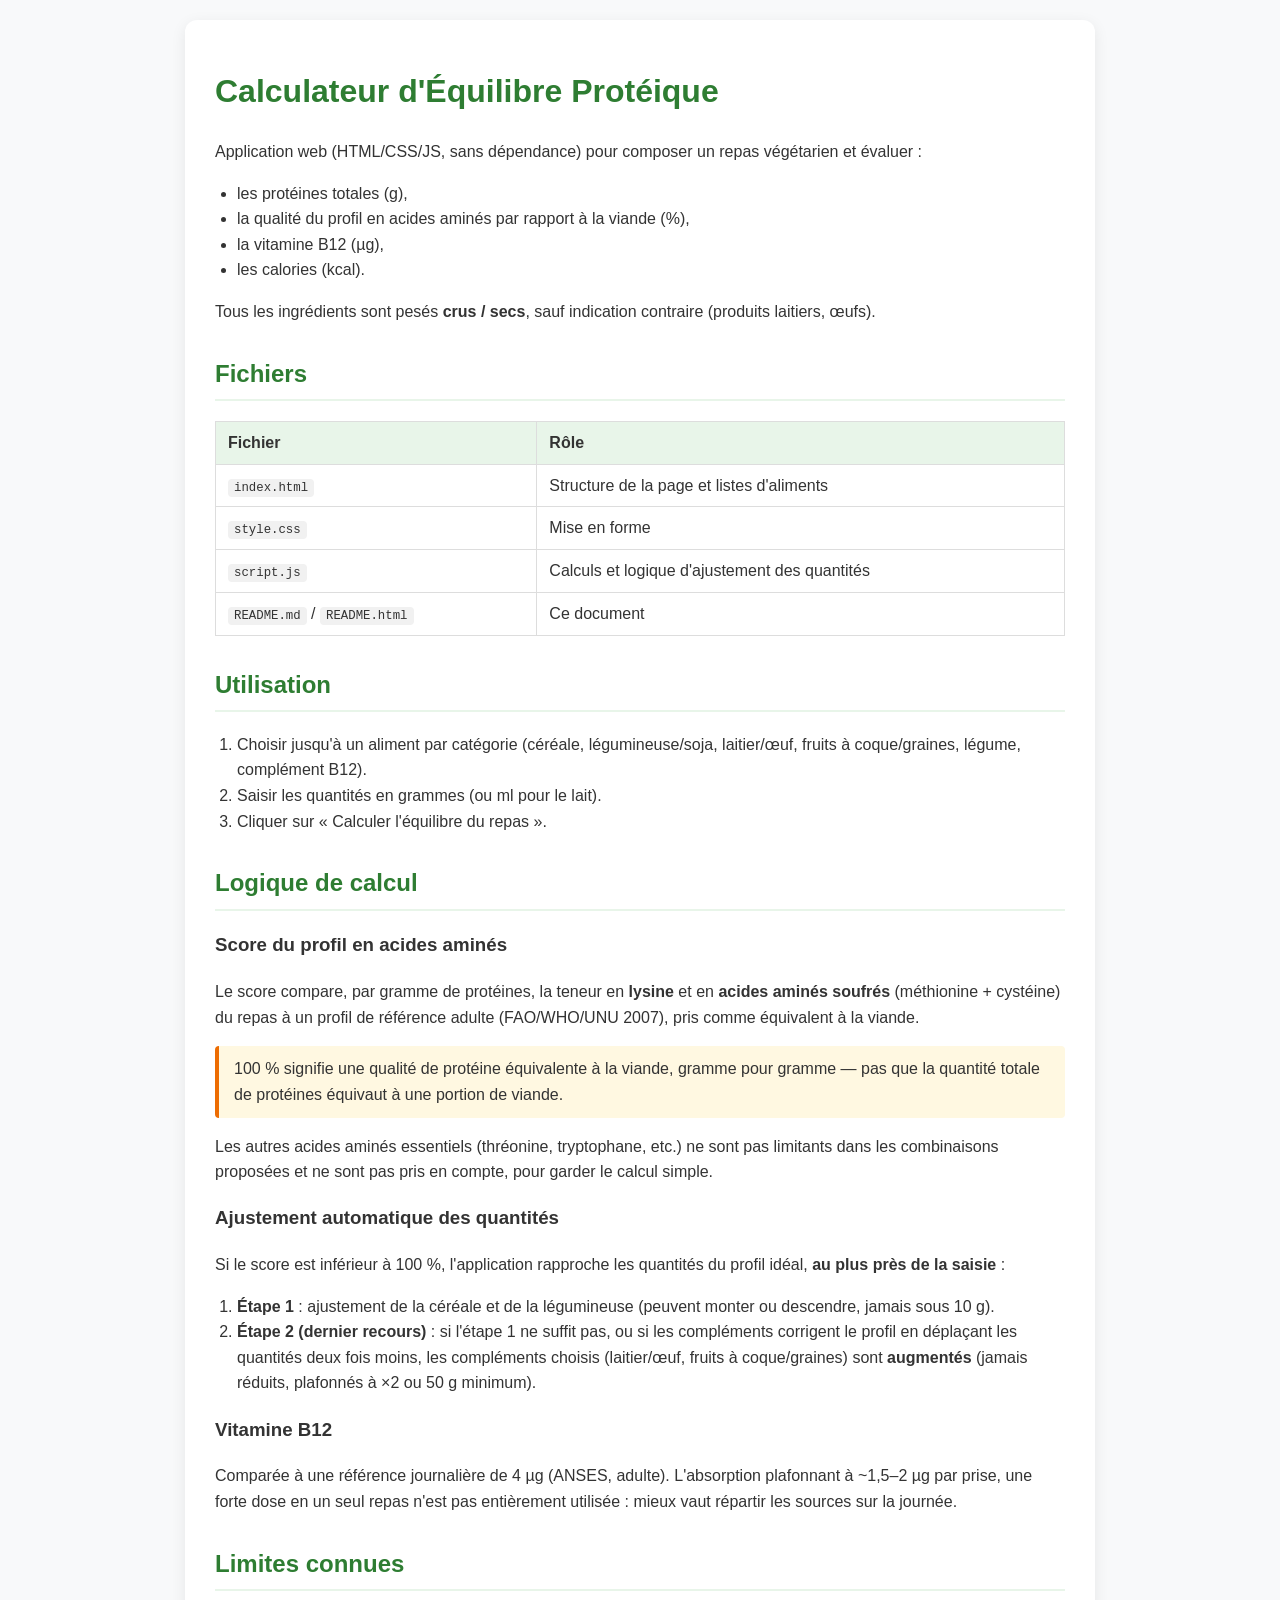
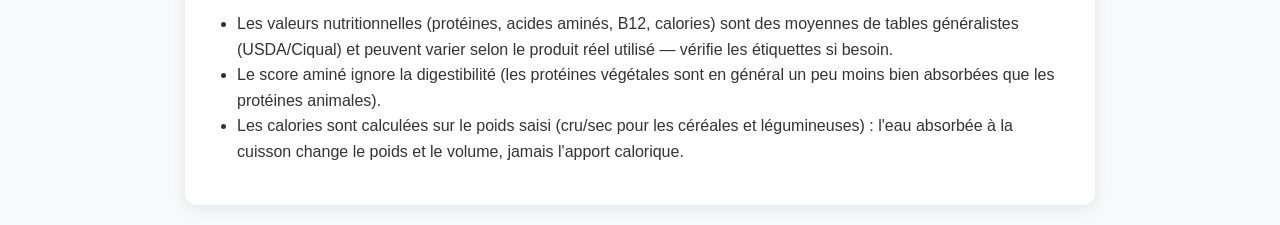
==== readme.html @ 2e09114a "Create README.html for Protein Balance Calculator Added a comprehensive README file for the Protein " ====
<!DOCTYPE html>
<html lang="fr">
<head>
<meta charset="UTF-8">
<meta name="viewport" content="width=device-width, initial-scale=1.0">
<title>README — Calculateur d'Équilibre Protéique</title>
<style>
  :root { --primary: #2e7d32; --bg: #f8f9fa; --text: #333; }
  body { font-family: 'Segoe UI', Tahoma, Geneva, Verdana, sans-serif; background: var(--bg); color: var(--text); line-height: 1.6; margin: 0; padding: 20px; }
  .container { max-width: 850px; margin: 0 auto; background: #fff; padding: 25px 30px; border-radius: 12px; box-shadow: 0 4px 15px rgba(0,0,0,0.08); }
  h1 { color: var(--primary); }
  h2 { color: var(--primary); border-bottom: 2px solid #e8f5e9; padding-bottom: 6px; margin-top: 30px; }
  table { border-collapse: collapse; width: 100%; margin: 15px 0; }
  th, td { border: 1px solid #ddd; padding: 8px 12px; text-align: left; }
  th { background: #e8f5e9; }
  code { background: #f1f1f1; padding: 2px 6px; border-radius: 4px; font-size: 0.95em; }
  ul, ol { padding-left: 22px; }
  .note { background: #fff8e1; border-left: 4px solid #ed6c02; padding: 10px 15px; border-radius: 4px; }
</style>
</head>
<body>
<div class="container">

<h1>Calculateur d'Équilibre Protéique</h1>
<p>Application web (HTML/CSS/JS, sans dépendance) pour composer un repas végétarien et évaluer :</p>
<ul>
  <li>les protéines totales (g),</li>
  <li>la qualité du profil en acides aminés par rapport à la viande (%),</li>
  <li>la vitamine B12 (µg),</li>
  <li>les calories (kcal).</li>
</ul>
<p>Tous les ingrédients sont pesés <strong>crus / secs</strong>, sauf indication contraire (produits laitiers, œufs).</p>

<h2>Fichiers</h2>
<table>
  <tr><th>Fichier</th><th>Rôle</th></tr>
  <tr><td><code>index.html</code></td><td>Structure de la page et listes d'aliments</td></tr>
  <tr><td><code>style.css</code></td><td>Mise en forme</td></tr>
  <tr><td><code>script.js</code></td><td>Calculs et logique d'ajustement des quantités</td></tr>
  <tr><td><code>README.md</code> / <code>README.html</code></td><td>Ce document</td></tr>
</table>

<h2>Utilisation</h2>
<ol>
  <li>Choisir jusqu'à un aliment par catégorie (céréale, légumineuse/soja, laitier/œuf, fruits à coque/graines, légume, complément B12).</li>
  <li>Saisir les quantités en grammes (ou ml pour le lait).</li>
  <li>Cliquer sur « Calculer l'équilibre du repas ».</li>
</ol>

<h2>Logique de calcul</h2>

<h3>Score du profil en acides aminés</h3>
<p>Le score compare, par gramme de protéines, la teneur en <strong>lysine</strong> et en <strong>acides aminés soufrés</strong> (méthionine + cystéine) du repas à un profil de référence adulte (FAO/WHO/UNU 2007), pris comme équivalent à la viande.</p>
<div class="note">100 % signifie une qualité de protéine équivalente à la viande, gramme pour gramme — pas que la quantité totale de protéines équivaut à une portion de viande.</div>
<p>Les autres acides aminés essentiels (thréonine, tryptophane, etc.) ne sont pas limitants dans les combinaisons proposées et ne sont pas pris en compte, pour garder le calcul simple.</p>

<h3>Ajustement automatique des quantités</h3>
<p>Si le score est inférieur à 100 %, l'application rapproche les quantités du profil idéal, <strong>au plus près de la saisie</strong> :</p>
<ol>
  <li><strong>Étape 1</strong> : ajustement de la céréale et de la légumineuse (peuvent monter ou descendre, jamais sous 10 g).</li>
  <li><strong>Étape 2 (dernier recours)</strong> : si l'étape 1 ne suffit pas, ou si les compléments corrigent le profil en déplaçant les quantités deux fois moins, les compléments choisis (laitier/œuf, fruits à coque/graines) sont <strong>augmentés</strong> (jamais réduits, plafonnés à ×2 ou 50 g minimum).</li>
</ol>

<h3>Vitamine B12</h3>
<p>Comparée à une référence journalière de 4 µg (ANSES, adulte). L'absorption plafonnant à ~1,5–2 µg par prise, une forte dose en un seul repas n'est pas entièrement utilisée : mieux vaut répartir les sources sur la journée.</p>

<h2>Limites connues</h2>
<ul>
  <li>Les valeurs nutritionnelles (protéines, acides aminés, B12, calories) sont des moyennes de tables généralistes (USDA/Ciqual) et peuvent varier selon le produit réel utilisé — vérifie les étiquettes si besoin.</li>
  <li>Le score aminé ignore la digestibilité (les protéines végétales sont en général un peu moins bien absorbées que les protéines animales).</li>
  <li>Les calories sont calculées sur le poids saisi (cru/sec pour les céréales et légumineuses) : l'eau absorbée à la cuisson change le poids et le volume, jamais l'apport calorique.</li>
</ul>

</div>
</body>
</html>
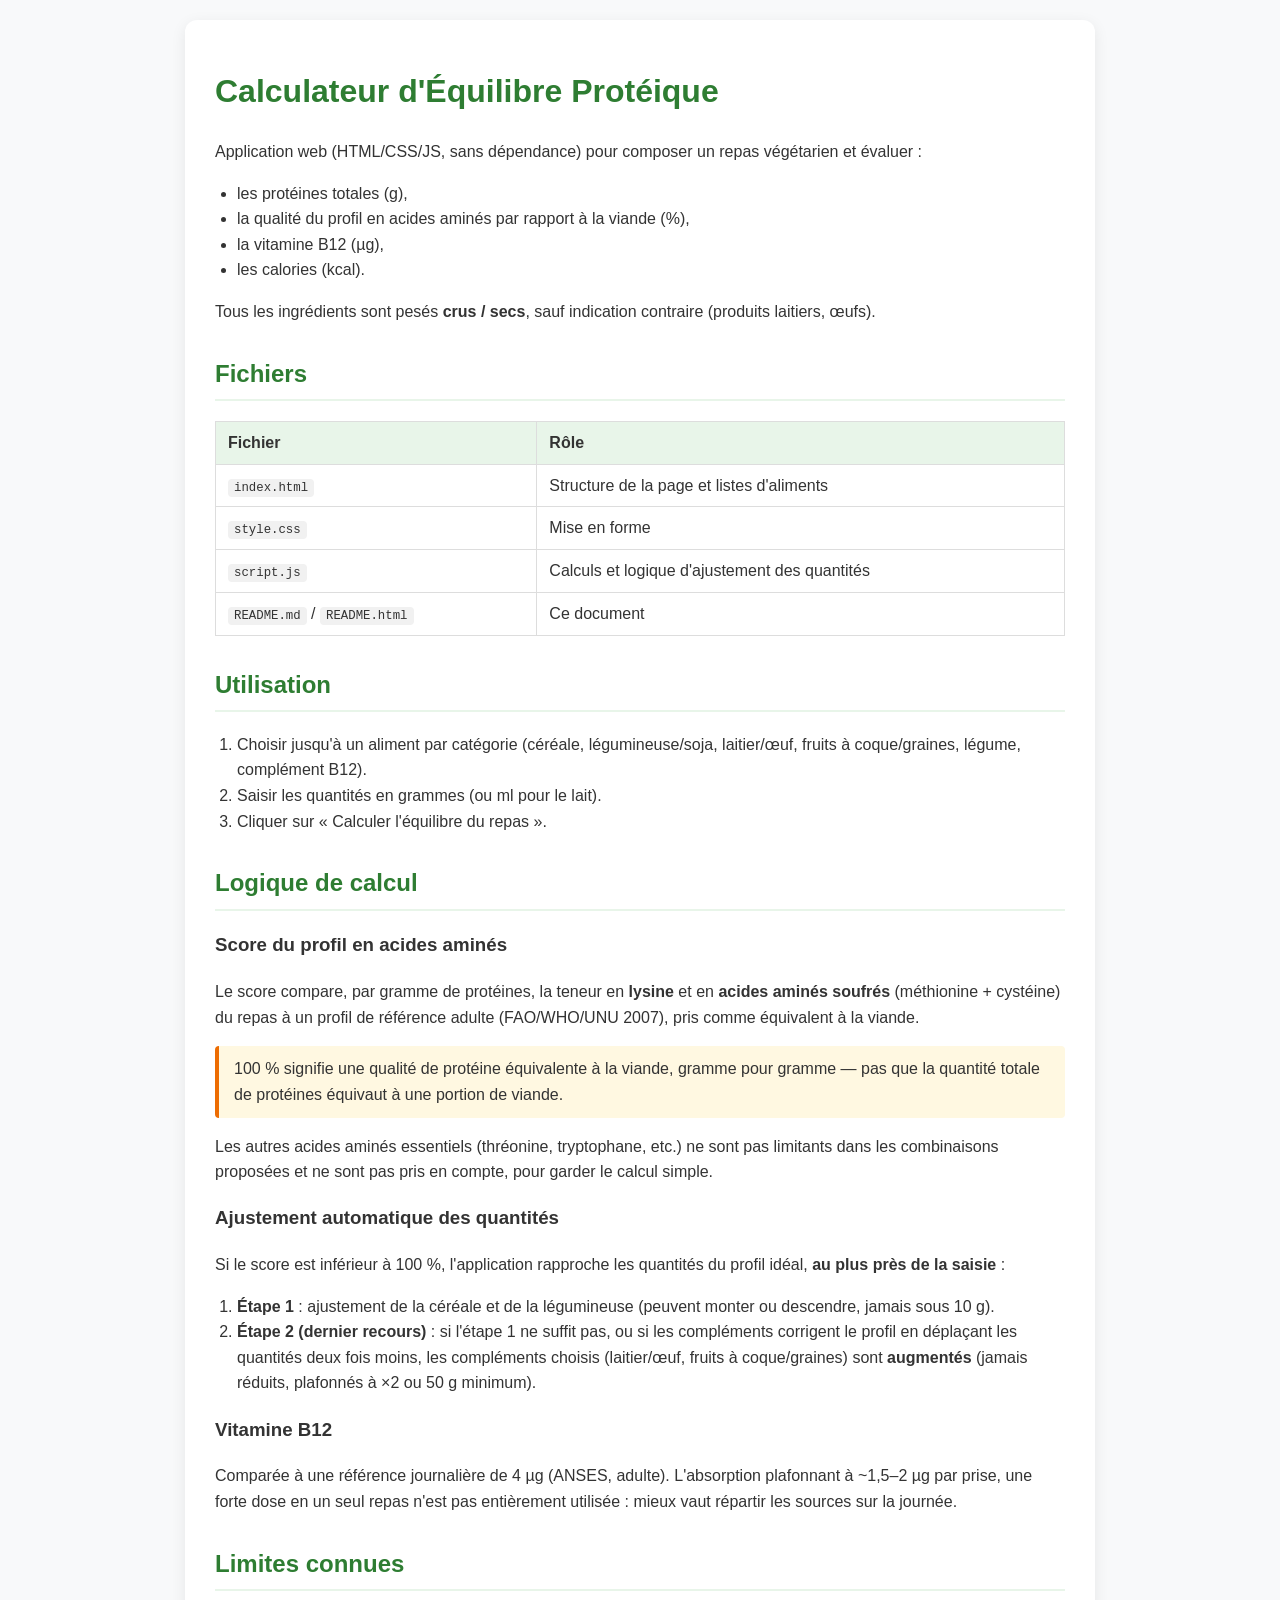
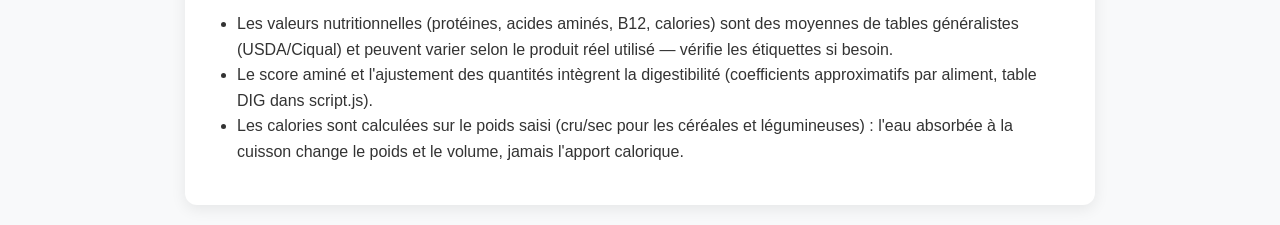
==== commit 362e5200: "Update amino score explanation in readme.html" ====
--- a/readme.html
+++ b/readme.html
@@ -67,7 +67,7 @@
 <h2>Limites connues</h2>
 <ul>
   <li>Les valeurs nutritionnelles (protéines, acides aminés, B12, calories) sont des moyennes de tables généralistes (USDA/Ciqual) et peuvent varier selon le produit réel utilisé — vérifie les étiquettes si besoin.</li>
-  <li>Le score aminé ignore la digestibilité (les protéines végétales sont en général un peu moins bien absorbées que les protéines animales).</li>
+  <li> Le score aminé et l'ajustement des quantités intègrent la digestibilité (coefficients approximatifs par aliment, table DIG dans script.js). </li>
   <li>Les calories sont calculées sur le poids saisi (cru/sec pour les céréales et légumineuses) : l'eau absorbée à la cuisson change le poids et le volume, jamais l'apport calorique.</li>
 </ul>
 
